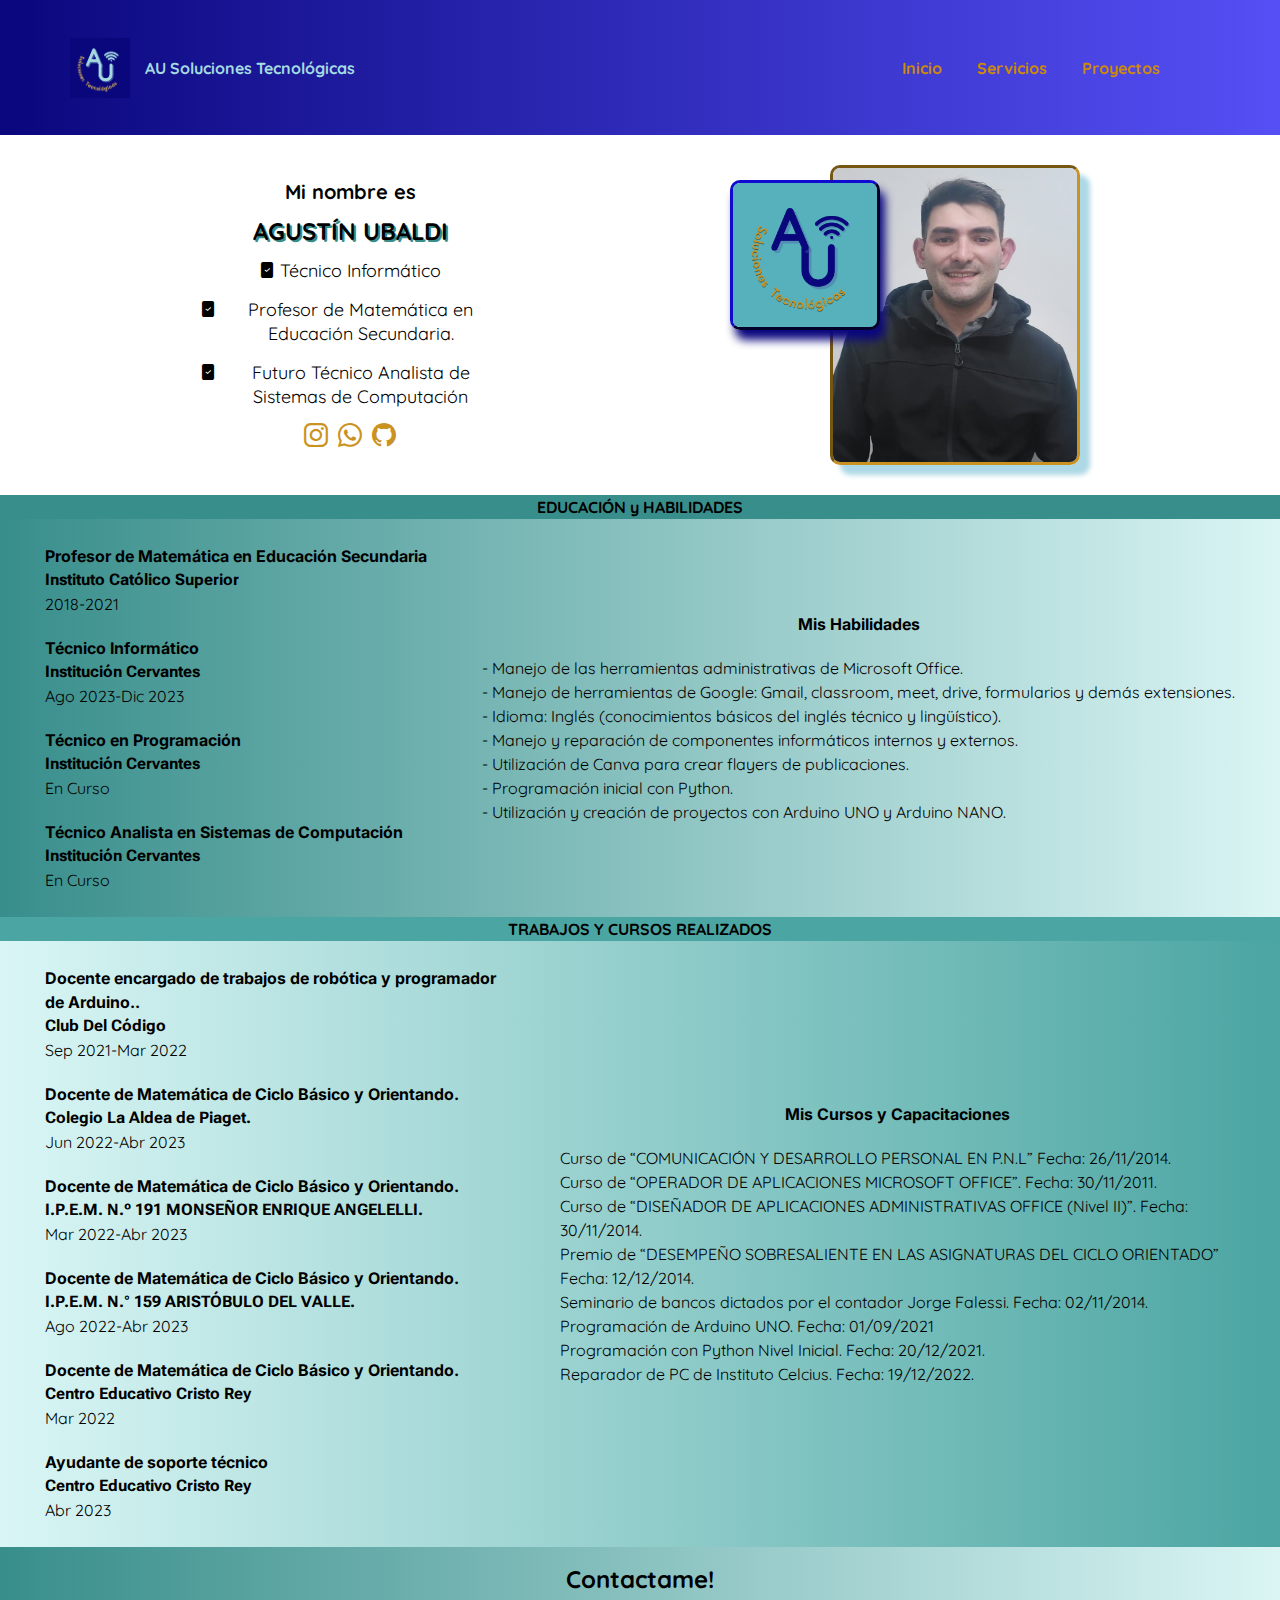
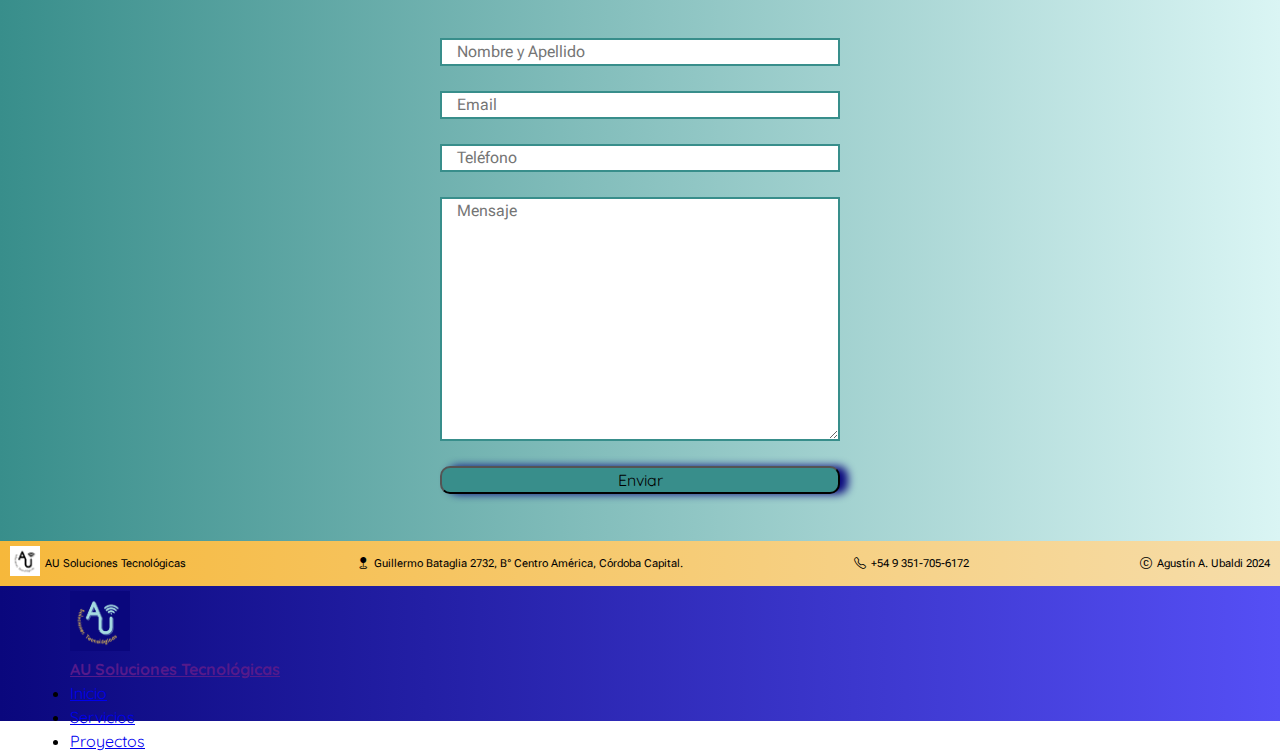
==== index.html @ 13104794 "Mi porfolio" ====
<!DOCTYPE html>
<html lang="en">

<head>
    <meta charset="UTF-8">
    <meta name="viewport" content="width=device-width, initial-scale=1.0">
    <link rel="stylesheet" href="./stylehome.css">
    <title>Portafolio</title>
</head>

<body>
    <header>
        <div class="nombre-superior">
            <img src="./images/LogoAzul.png" alt="AU-soluciones" class="logo-principal">
            <h1>AU Soluciones Tecnológicas</h1>
        </div>
        <div class="enlaces">
            <button class="abrir-enlaces">
                <i class="bi bi-list"></i>
            </button>
            <nav>
                <ul class="menu">
                    <li class="menu-lista">
                        <a href="./index.html">Inicio</a>
                    </li>
                    <li class="menu-lista">
                        <a href="./ST.html">Servicios</a>
                    </li>
                    <li class="menu-lista">
                        <a href="./Proy.html">Proyectos</a>
                    </li>
                </ul>
            </nav>
        </div>
    </header>
    <section class="presentacion">
        <div class="carta-de-presentacion">
            <h2 class="name1">Mi nombre es</h2>
            <h2 class="name">AGUSTÍN UBALDI</h2>
            <div><span><i class="bi bi-file-check-fill"></i></span>
                <p class="presentacion1">Técnico Informático</p>
            </div>
            <div><span><i class="bi bi-file-check-fill"></i></span>
                <p class="presentacion1">Profesor de Matemática en Educación Secundaria.</p>
            </div>
            <div><span><i class="bi bi-file-check-fill"></i></span>
                <p class="presentacion1">Futuro Técnico Analista de Sistemas de Computación</p>
            </div>
            <nav class="enlaces">
                <a href="https://www.instagram.com/ausolucionestecnologicas" target="_blank"><i
                        class="bi bi-instagram"></i></a>
                <a href="https://api.whatsapp.com/send?phone=543517056172" target="_blank"><i
                        class="bi bi-whatsapp"></i></a>
                <a href="https://github.com/AgusUbaldi01" target="_blank"><i class="bi bi-github"></i></a>
            </nav>
        </div>
        <div class="img">
            <img src="./images/Mifoto.jpeg" alt="impulsor" class="foto">
            <img src="./images/LogoCeleste.png" alt="marca" class="logo">
        </div>
    </section>
    <div class="title-section">
        <h2>EDUCACIÓN y HABILIDADES</h2>
    </div>
    <section class="educacion">
        <div class="certificados">
            <div class="ter">
                <h3>Profesor de Matemática en Educación Secundaria</h3>
                <h4>Instituto Católico Superior</h4>
                <span>2018-2021</span>
            </div>
            <div class="tec1">
                <h3>Técnico Informático</h3>
                <h4>Institución Cervantes</h4>
                <span>Ago 2023-Dic 2023</span>
            </div>
            <div class="tec2">
                <h3>Técnico en Programación</h3>
                <h4>Institución Cervantes</h4>
                <span>En Curso</span>
            </div>
            <div class="tec3">
                <h3>Técnico Analista en Sistemas de Computación</h3>
                <h4>Institución Cervantes</h4>
                <span>En Curso</span>
            </div>
        </div>
        <div class="habilidades">
            <h3>Mis Habilidades</h3>
            <p> - Manejo de las herramientas administrativas de Microsoft Office. <br>
                - Manejo de herramientas de Google: Gmail, classroom, meet, drive, formularios y demás extensiones. <br>
                - Idioma: Inglés (conocimientos básicos del inglés técnico y lingüístico). <br>
                - Manejo y reparación de componentes informáticos internos y externos. <br>
                - Utilización de Canva para crear flayers de publicaciones. <br>
                - Programación inicial con Python. <br>
                - Utilización y creación de proyectos con Arduino UNO y Arduino NANO.
            </p>
        </div>
    </section>
    <div class="title-experiencia">
        <h2>TRABAJOS Y CURSOS REALIZADOS</h2>
    </div>
    <section class="experiencia">
        <div class="trabajos">
            <div class="tra1">
                <h3>Docente encargado de trabajos de robótica y programador de Arduino..</h3>
                <h4>Club Del Código</h4>
                <span>Sep 2021-Mar 2022</span>
            </div>
            <div class="tra2">
                <h3>Docente de Matemática de Ciclo Básico y Orientando.</h3>
                <h4>Colegio La Aldea de Piaget.</h4>
                <span>Jun 2022-Abr 2023</span>
            </div>
            <div class="tra3">
                <h3>Docente de Matemática de Ciclo Básico y Orientando.</h3>
                <h4>I.P.E.M. N.º 191 MONSEÑOR ENRIQUE ANGELELLI.</h4>
                <span>Mar 2022-Abr 2023</span>
            </div>
            <div class="tra4">
                <h3>Docente de Matemática de Ciclo Básico y Orientando.</h3>
                <h4>I.P.E.M. N.° 159 ARISTÓBULO DEL VALLE.</h4>
                <span>Ago 2022-Abr 2023</span>
            </div>
            <div class="tra5">
                <h3>Docente de Matemática de Ciclo Básico y Orientando.</h3>
                <h4>Centro Educativo Cristo Rey</h4>
                <span>Mar 2022</span>
            </div>
            <div class="tra6">
                <h3>Ayudante de soporte técnico</h3>
                <h4>Centro Educativo Cristo Rey</h4>
                <span>Abr 2023</span>
            </div>
        </div>
        <div class="cursos">
            <h3>Mis Cursos y Capacitaciones</h3>
            <p>
                Curso de “COMUNICACIÓN Y DESARROLLO PERSONAL EN P.N.L” Fecha: 26/11/2014.
                <br>
                Curso de “OPERADOR DE APLICACIONES MICROSOFT OFFICE”. Fecha: 30/11/2011.
                <br>
                Curso de “DISEÑADOR DE APLICACIONES ADMINISTRATIVAS OFFICE (Nivel II)”. Fecha: 30/11/2014.
                <br>
                Premio de “DESEMPEÑO SOBRESALIENTE EN LAS ASIGNATURAS DEL CICLO ORIENTADO” Fecha: 12/12/2014.
                <br>
                Seminario de bancos dictados por el contador Jorge Falessi. Fecha: 02/11/2014.
                <br>
                Programación de Arduino UNO. Fecha: 01/09/2021
                <br>
                Programación con Python Nivel Inicial. Fecha: 20/12/2021.
                <br>
                Reparador de PC de Instituto Celcius. Fecha: 19/12/2022.
            </p>
        </div>
    </section>
    <form>
        <div class="title-contacto">
            <h2>Contactame!</h2>
        </div>
        <div class="formulario">
            <input type="text" placeholder="Nombre y Apellido">
            <input type="email" placeholder="Email">
            <input type="number" placeholder="Teléfono">
            <textarea name="Consulta" id="" cols="30" rows="10" placeholder="Mensaje"></textarea>
            <button type="submit">Enviar</button>
        </div>
    </form>
    <footer>
        <div class="logo-footer"><img src="./images/LogoByN.png" alt=""><label for="">AU Soluciones Tecnológicas</label>
        </div>
        <div class="ubicacion-footer"><i class="bi bi-geo-fill"></i><label for="">Guillermo Bataglia 2732, B° Centro
                América, Córdoba Capital.</label></div>
        <div class="telefono-footer"><i class="bi bi-telephone"></i><label for="">+54 9 351-705-6172</label></div>
        <div class="create-footer"><i class="bi bi-c-circle"></i><label for="">Agustín A. Ubaldi 2024</label></div>
    </footer>
</body>

</html>

<header class="header">
    <nav class="nav">
        <a href="">
            <img src="./images/LogoAzul.png" alt="AU-soluciones" class="logo-principal">
            <h1>AU Soluciones Tecnológicas</h1>
        </a>
        <ul>
            <li class="nav-menu"><a href="./index.html">Inicio</a></li>
            <li class="nav-menu"><a href="./ST.html">Servicios</a></li>
            <li class="nav-menu"><a href="./Proy.html">Proyectos</a></li>
        </ul>
    </nav>

</header>
---- stylehome.css ----
@import url('https://fonts.googleapis.com/css2?family=Quicksand:wght@300..700&display=swap');
@import url("https://cdn.jsdelivr.net/npm/bootstrap-icons@1.11.3/font/bootstrap-icons.min.css");
@import url('https://fonts.googleapis.com/css2?family=Inter:wght@100..900&family=Roboto+Flex:opsz,wght@8..144,100..1000&display=swap');

:root {
    --texto-principal: "Quicksand", sans-serif;
    --texto-secundario: "Inter", sans-serif;
    --texto-terciario: "Roboto Flex", sans-serif;
}

html {
    font-size: 16px;
}

* {
    font-family: var(--texto-principal);
    font-size: 1rem;
    line-height: 24px;
    padding: 0;
    margin: 0;
    box-sizing: border-box;
}

h3 {
    font-family: var(--texto-secundario);
}

h4 {
    font-family: var(--texto-terciario);
}


/* HEADER */
header {
    display: flex;
    justify-content: space-between;
    padding: 5px 70px;
    background: linear-gradient(to right, #0A077D, #554ff5);
    height: 15vh;
    width: 100vw;

}

.menu {
    display: flex;
    margin-right: 40px;
    list-style: none;
    gap: 15px;
}

.nombre-superior {
    display: flex;
    justify-content: flex-start;
    align-items: center;
    gap: 15px;
    color: #A5DBE1;
}

.logo-principal {
    width: 60px;
    height: 60px;
}

.enlaces {
    display: flex;
    justify-content: flex-end;
    align-items: center;
}

.enlaces nav a {
    font-weight: 900;
    color: #cc8a05;
    text-decoration: none;
    padding: 6px 10px;
    border-radius: 3px;
}

.enlaces nav a:hover {
    background-color: #0A077D;
    opacity: 0.9;
    transition: 0.5s;
}

.abrir-enlaces {
    display: none;
}

.bi-list {
    display: flex;
    justify-content: center;
    align-items: center;
    color: #CA9321;
    font-size: 1.7rem;
}

/* SECTION 1 */
.presentacion {
    display: flex;
    justify-content: space-around;
    gap: 30px;
    padding: 30px 50px;
}

.carta-de-presentacion {
    display: flex;
    flex-direction: column;
    width: 300px;
    height: 300px;
    gap: 15px;
    justify-content: center;
}

.carta-de-presentacion div {
    display: flex;
    justify-content: center;
    gap: 5px;
}

.name1 {
    display: flex;
    justify-content: center;
    font-size: 1.25rem;
    color: black;
}

.name {
    display: flex;
    justify-content: center;
    font-size: 1.5rem;
    color: black;
    text-shadow: 2px 2px #388E8B;
}

.presentacion1 {
    font-size: 1.12rem;
    color: black;
    text-align: center;

}

.enlaces {
    display: flex;
    justify-content: center;
    gap: 10px;
}

.bi-instagram {
    color: #CA9321;
    font-size: 1.5rem;
}

.bi-whatsapp {
    color: #CA9321;
    font-size: 1.5rem;
}

.bi-github {
    color: #CA9321;
    font-size: 1.5rem;
}

.img {
    width: 250px;
    height: 300px;
    border-radius: 10px;
    box-shadow: 10px 10px 5px lightblue;
    position: relative;
}

.foto {
    height: 100%;
    width: 100%;
    border-radius: 10px;
    border-style: inset;
    border-color: #CA9321;
}

.logo {
    height: 50%;
    width: 60%;
    border-radius: 10px;
    border-style: outset;
    border-color: #0A077D;
    box-shadow: 5px 10px 10px #0A077D;
    position: absolute;
    /* right: 200px; */
    right: 200px;
    top: 5%;
}

/* SECTION 2 */
.title-section {
    display: flex;
    justify-content: center;
    background-color: #388E8B;
}

.title-section h3 {
    font-size: 1.9rem;
    padding: 10px;
}

.educacion {
    display: flex;
    justify-content: space-between;
    padding: 10px 30px 10px 30px;
    gap: 20px;
    background: linear-gradient(to right, #388E8B, #daf5f4);
}

.certificados {
    display: flex;
    flex-direction: column;
    gap: 20px;
    padding: 15px;
}

.habilidades {
    display: flex;
    flex-direction: column;
    justify-content: center;
    gap: 20px;
    padding: 15px;
}

.habilidades h3 {
    display: flex;
    justify-content: center;
}

/* SECTION 3 */
.title-experiencia {
    display: flex;
    justify-content: center;
    background-color: #4ba5a2;
}

.title-experiencia h3 {
    display: flex;
    justify-content: center;
    text-align: center;
    font-size: 1.9rem;
    padding-top: 10px;
    padding-bottom: 10px;
}

.experiencia {
    display: flex;
    gap: 20px;
    justify-content: space-between;
    padding: 10px 30px 10px 30px;
    background: linear-gradient(to left, #4ba5a2, #d9f6f5);
}

.trabajos {
    display: flex;
    flex-direction: column;
    gap: 20px;
    padding: 15px;
}

.cursos {
    display: flex;
    flex-direction: column;
    justify-content: center;
    gap: 20px;
    padding: 15px;
}

.cursos h3 {
    display: flex;
    justify-content: center;
}

/* FORMULARIO */
form {
    display: flex;
    flex-direction: column;
    align-items: center;
    background: linear-gradient(to right, #388E8B, #daf5f4);
}

.title-contacto {
    display: flex;
    justify-content: center;
    margin-top: 20px;
    font-size: 1.9rem;
}

.title-contacto h2 {
    font-size: 1.5rem;
    font-weight: 900;
}

.formulario {
    display: flex;
    flex-direction: column;
    justify-content: center;
    width: 400px;
    height: 550px;
    gap: 25px
}

input {
    border: 2px solid #388E8B;
    font-family: var(--texto-terciario);
    font-weight: 400;
    padding-left: 10px;
}

::placeholder {
    font-family: var(--texto-terciario);
    padding-left: 5px;
}

textarea {
    border: 2px solid #388E8B;
    padding-left: 10px;
    font-family: var(--texto-terciario);
}

button {
    background-color: #388E8B;
    border-radius: 10px;
    box-shadow: 8px 0px 8px 0 #0A077D;

}

/* FOOTER */
footer {
    display: flex;
    justify-content: space-between;
    padding: 5px 10px;
    background: linear-gradient(to right, #f6b83b, #f6ddaa);
    gap: 1.5rem;
    font-size: 0.5rem;
    height: 5vh;
}

footer label {
    font-family: var(--texto-terciario);
}

.logo-footer {
    display: flex;
    justify-content: center;
    gap: 5px;
}

.logo-footer img {
    width: 30px;
    height: 30px;
}

.logo-footer label {
    display: flex;
    align-items: center;
    font-size: 0.7rem;
}

.ubicacion-footer {
    display: flex;
    justify-content: center;
    align-items: center;
    gap: 5px;
}

.ubicacion-footer label {
    font-size: 0.7rem;
}

.bi-geo-fill {
    font-size: 0.75rem;
}

.telefono-footer {
    display: flex;
    justify-content: center;
    align-items: center;
    gap: 5px;
}

.telefono-footer label {
    font-size: 0.7rem;
}

.bi-telephone {
    font-size: 0.75rem;
}

.create-footer {
    display: flex;
    justify-content: center;
    align-items: center;
    gap: 5px;
}

.create-footer label {
    font-size: 0.7rem;
}

.bi-c-circle {
    font-size: 0.75rem;
}

/* MEDIAS QUERIES */

@media screen and (max-width: 900px) {
    .enlaces nav {
        display: none;
    }

    .menu {
        display: flex;
        flex-direction: column;
        background: linear-gradient(to right, #0A077D, #554ff5);
        position: fixed;
        left: 0;
        top: 15vh;
        width: 100%;
    }

    .abrir-enlaces {
        display: flex;
        justify-content: center;
        align-items: center;
        border: none;
        background-color: transparent;
        width: 30px;
        height: 30px;
    }

    .presentacion {
        display: flex;
        flex-direction: column;
        align-items: center;
    }

    .educacion {
        display: flex;
        flex-direction: column;
        align-items: center;
    }

    .experiencia {
        display: flex;
        flex-direction: column;
        align-items: center;
    }

    html {
        font-size: 10px;
    }

    .logo-footer img {
        width: 25px;
        height: 25px;
    }
}


@media screen and (max-width: 600px) {
    html {
        font-size: 10px;
    }

    header {
        height: 8vh;
    }

    .logo-principal {
        width: 32px;
        height: 32px;
    }

    .img {
        width: 200px;
        height: 250px;
    }

    .logo {
        height: 40%;
        width: 50%;
        right: 175px;
        top: 5%;
    }

    .formulario {
        width: 300px;
        height: 450px;
        gap: 15px
    }
}

@media screen and (max-width: 545px) {

    html {
        font-size: 10px;
    }

    .logo-footer img {
        width: 20px;
        height: 20px;
    }

    .logo-footer label {
        font-size: 0.4rem;
    }

    .ubicacion-footer label {
        font-size: 0.4rem;
    }

    .bi-geo-fill {
        font-size: 0.6rem;
    }

    .telefono-footer label {
        font-size: 0.4rem;
    }

    .bi-telephone {
        font-size: 0.6rem;
    }

    .create-footer label {
        font-size: 0.4rem;
    }

    .bi-c-circle {
        font-size: 0.6rem;
    }
}

@media screen and (max-width: 375px) {

    .img {
        width: 175px;
        height: 225px;
    }

    .logo {
        height: 40%;
        width: 50%;
        right: 150px;
        top: 5%;
    }

    .formulario {
        width: 250px;
        height: 400px;
        gap: 10px
    }

    .logo-footer img {
        width: 15px;
        height: 15px;
    }

    .logo-footer label {
        font-size: 0.3rem;
    }

    .ubicacion-footer label {
        font-size: 0.3rem;
    }

    .bi-geo-fill {
        font-size: 0.5rem;
    }

    .telefono-footer label {
        font-size: 0.3rem;
    }

    .bi-telephone {
        font-size: 0.5rem;
    }

    .create-footer label {
        font-size: 0.3rem;
    }

    .bi-c-circle {
        font-size: 0.5rem;
    }
}
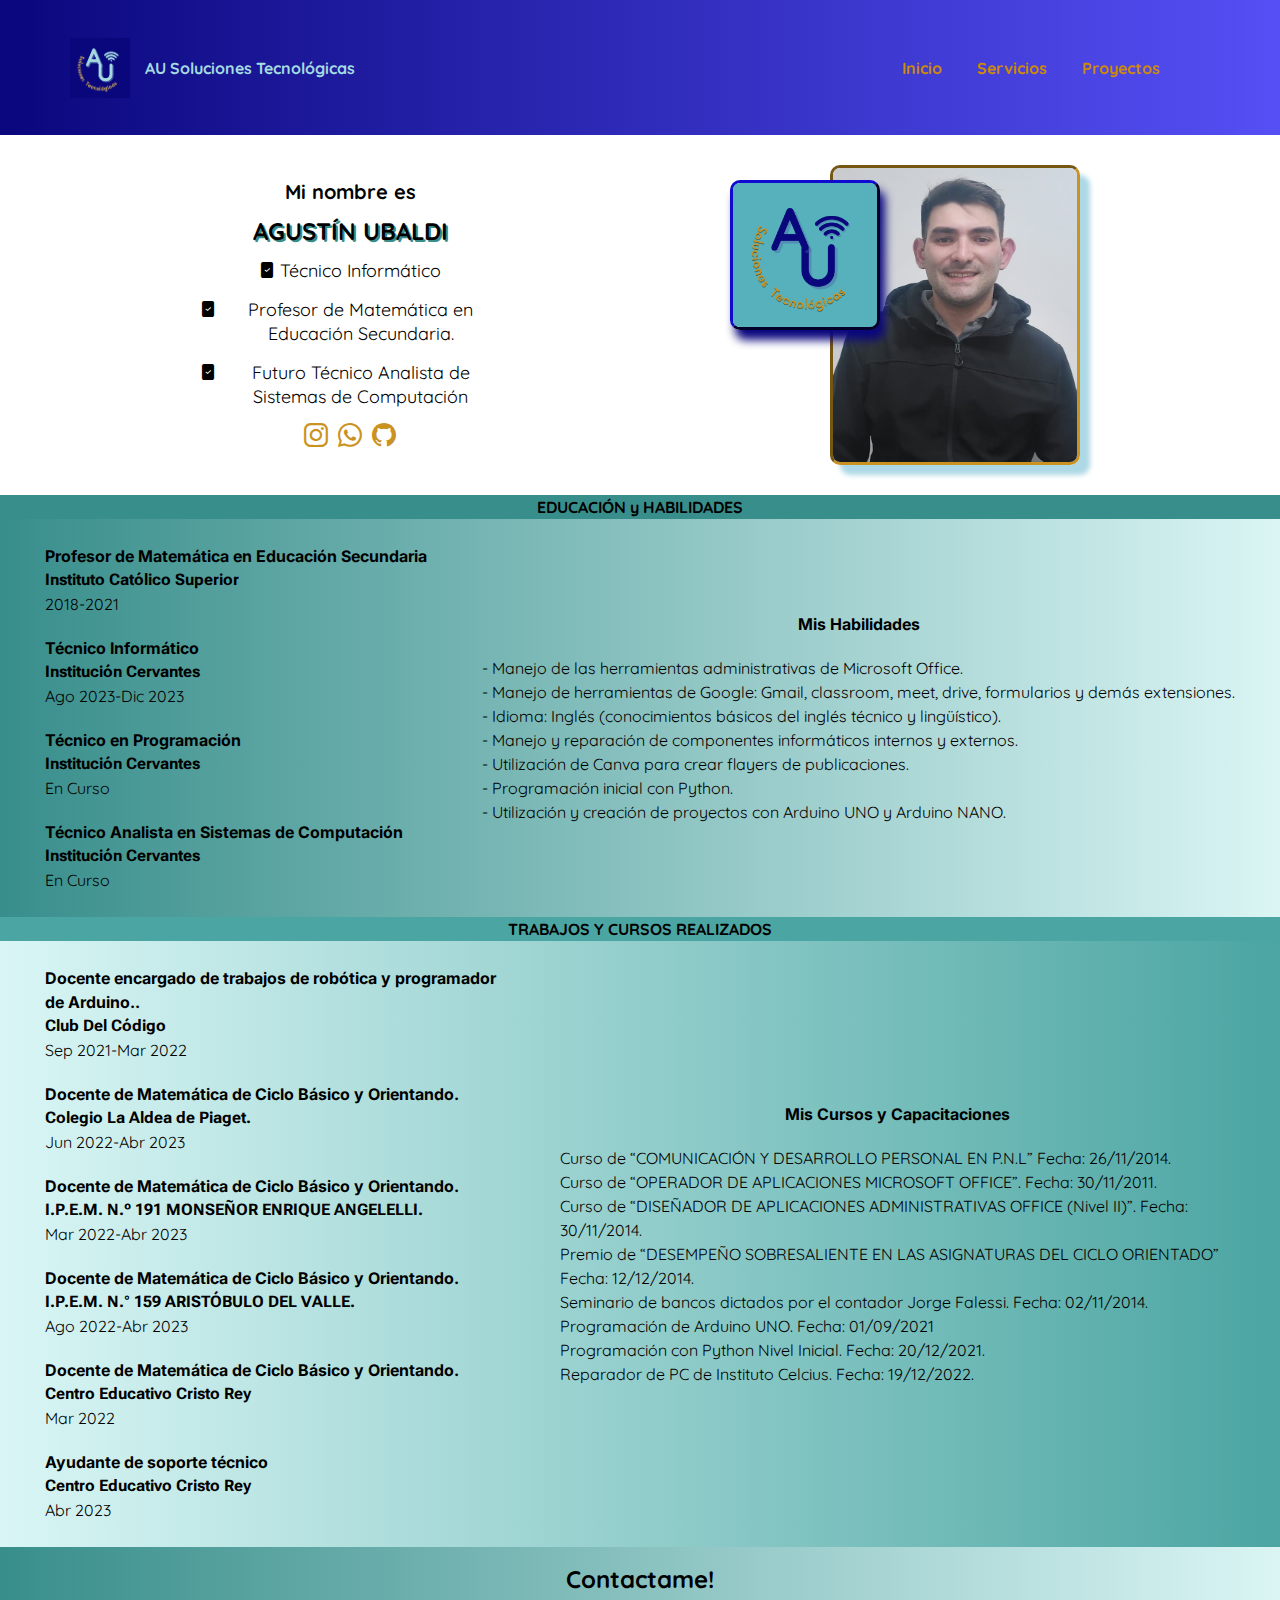
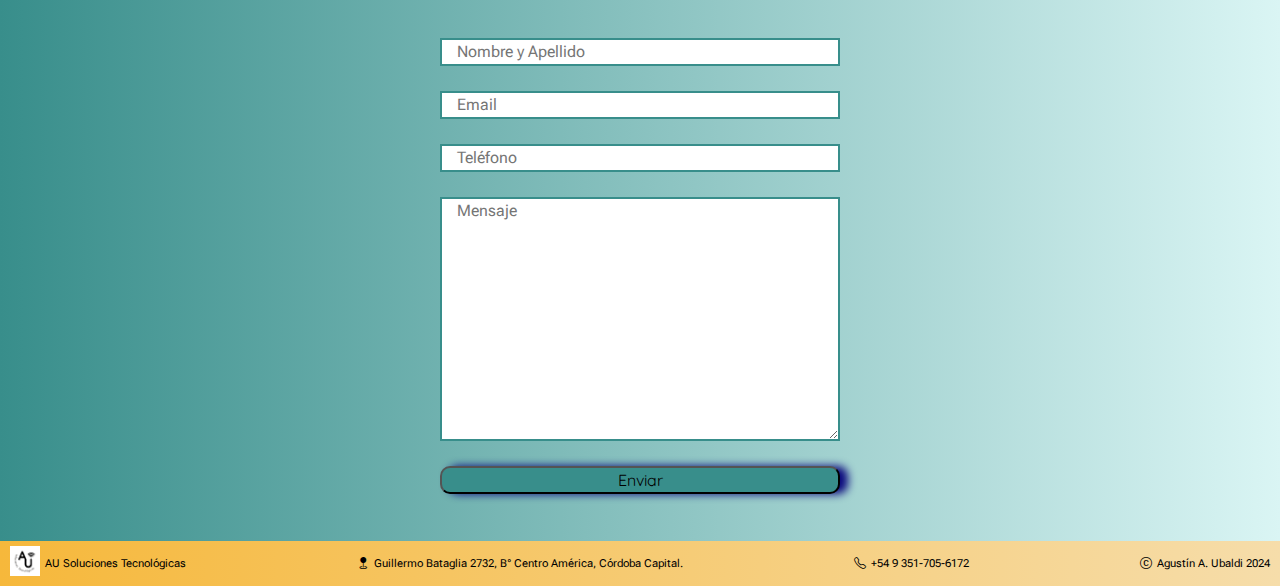
==== commit 59cd8272: "Mi porfolio1" ====
--- a/index.html
+++ b/index.html
@@ -178,17 +178,3 @@
 
 </html>
 
-<header class="header">
-    <nav class="nav">
-        <a href="">
-            <img src="./images/LogoAzul.png" alt="AU-soluciones" class="logo-principal">
-            <h1>AU Soluciones Tecnológicas</h1>
-        </a>
-        <ul>
-            <li class="nav-menu"><a href="./index.html">Inicio</a></li>
-            <li class="nav-menu"><a href="./ST.html">Servicios</a></li>
-            <li class="nav-menu"><a href="./Proy.html">Proyectos</a></li>
-        </ul>
-    </nav>
-
-</header>